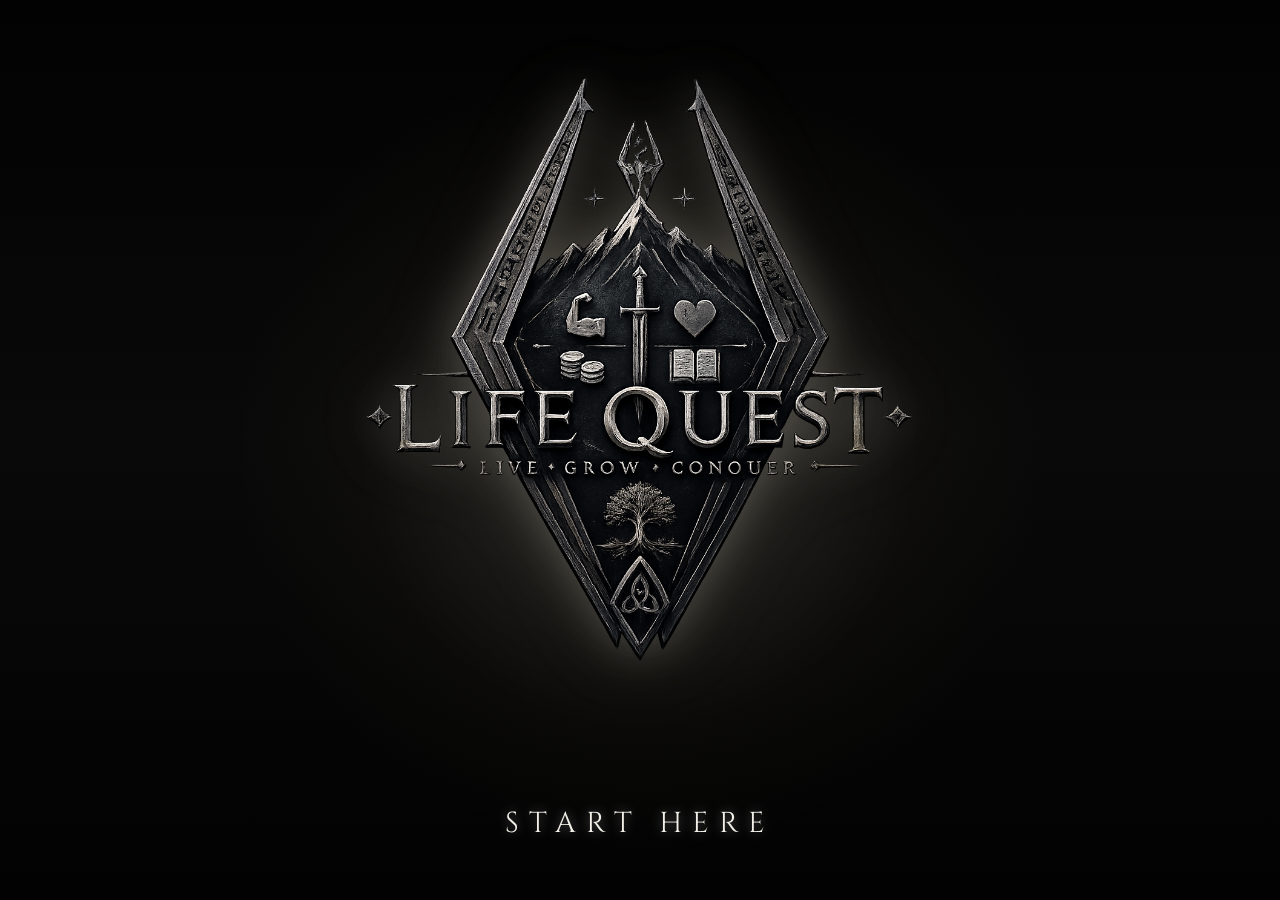
==== index.html @ 82622005 "Initial Life Quest landing page" ====
<!DOCTYPE html>
<html lang="en">
<head>
  <meta charset="UTF-8">
  <meta name="viewport" content="width=device-width, initial-scale=1.0">
  <title>Life Quest</title>
  <link rel="stylesheet" href="styles.css">
</head>

<body>
  <main class="start-screen" id="startScreen">
    <div class="start-content">
      <img src="assets/logo/lifequest-logo.png" alt="Life Quest" class="hero-logo">
      <button class="start-button" id="startButton">START HERE</button>
    </div>
  </main>

  <div class="black-transition hidden" id="blackTransition"></div>

  <section class="letter-screen hidden" id="letterScreen">
    <div class="letter-box">
      <img src="assets/logo/lifequest-logo.png" alt="Life Quest" class="letter-logo">

      <h1>The Road Ahead</h1>

      <p><em>To the traveler who now holds this tool,</em></p>

      <p>For many years, I searched for a way to keep track of the life I was trying to build.</p>

      <p>There were lists, calendars, notes, reminders, goals, plans, and scattered scraps of ambition hidden in every corner of my world. Some helped for a time. Most faded. None of them felt like they understood the truth of it.</p>

      <p>Life is not a clean list.</p>
      <p>It is a road.</p>

      <p>It is work to be done, people to care for, strength to build, rooms to restore, skills to sharpen, debts to clear, meals to prepare, places to discover, and small victories that deserve to be remembered.</p>

      <p>I did not need another place to store chores.</p>
      <p>I needed a way to see the adventure inside them.</p>
      <p>So this tool was forged.</p>

      <p>Life Quest was made to turn real life into quests. Not to escape the world, but to walk through it with purpose. Not to pretend you are someone else, but to remember that you are already the one holding the sword.</p>

      <p>Some quests will be written by your own hand.</p>
      <p>Some will be offered by the realm.</p>
      <p>Some paths will remain locked until they have been earned.</p>

      <p>This tool will not walk the road for you. It will not shout every answer. It will not remove the weight from your pack.</p>

      <p>But it may help you see the path.</p>
      <p>It may help you begin again.</p>
      <p>And it may help you notice that the small task in front of you was never small at all. It was part of the larger quest.</p>

      <p>I leave this now in your hands.</p>

      <p>Begin where you are.<br>
      Gather what you can.<br>
      Complete the next quest.</p>

      <p class="final-line"><em>The road ahead is yours.</em></p>

      <form class="join-form">
        <input type="email" placeholder="Enter your email" required>
        <button type="submit">Join Life Quest</button>
      </form>
    </div>
  </section>

  <script src="script.js"></script>
</body>
</html>
---- styles.css ----
@import url('https://fonts.googleapis.com/css2?family=Cinzel:wght@400;500;600&family=Cormorant+Garamond:ital,wght@0,400;0,500;1,400&family=Tangerine:wght@400;700&display=swap');

* {
  box-sizing: border-box;
}

body {
  margin: 0;
  background: #020202;
  color: #f2f0e8;
  font-family: "Cormorant Garamond", serif;
  overflow-x: hidden;
}

/* START SCREEN */

.start-screen {
  min-height: 100vh;
  display: flex;
  align-items: center;
  justify-content: center;
  padding: 32px;
  text-align: center;
  background:
    radial-gradient(circle at center, rgba(255, 255, 255, 0.10), transparent 36%),
    radial-gradient(circle at center, rgba(215, 196, 141, 0.08), transparent 52%),
    linear-gradient(to bottom, #020202 0%, #090909 48%, #020202 100%);
}

.start-content {
  width: 100%;
  max-width: 900px;
  min-height: 72vh;
  display: flex;
  flex-direction: column;
  align-items: center;
  justify-content: center;
}

.hero-logo {
  width: min(620px, 92vw);
  display: block;
  margin: 0 auto clamp(90px, 14vh, 150px);
  opacity: 0;
  animation: logoFadeIn 2.2s ease forwards;
  filter:
    drop-shadow(0 0 22px rgba(255, 255, 255, 0.18))
    drop-shadow(0 0 36px rgba(215, 196, 141, 0.10));
}

@keyframes logoFadeIn {
  from {
    opacity: 0;
    transform: translateY(10px);
  }

  to {
    opacity: 1;
    transform: translateY(0);
  }
}

.start-button {
  font-family: "Cinzel", serif;
  background: transparent;
  border: none;
  color: #f2f0e8;
  font-size: clamp(1.1rem, 3.6vw, 1.8rem);
  letter-spacing: clamp(5px, 1.4vw, 10px);
  cursor: pointer;
  opacity: 0;
  animation:
    startAppear 1.4s ease forwards 1.6s,
    breathe 3.2s ease-in-out infinite 3s;
  text-shadow: 0 0 12px rgba(255, 255, 255, 0.42);
}

.start-button:hover {
  color: #d7c48d;
}

@keyframes startAppear {
  to {
    opacity: 1;
  }
}

@keyframes breathe {
  0%, 100% {
    opacity: 0.32;
  }

  45%, 55% {
    opacity: 1;
  }
}

/* TRANSITIONS */

.hidden {
  display: none;
}

.fade-out {
  animation: fadeOut 1.15s ease forwards;
}

@keyframes fadeOut {
  to {
    opacity: 0;
  }
}

.black-transition {
  position: fixed;
  inset: 0;
  background: #000;
  z-index: 10;
  opacity: 0;
}

.black-transition.active {
  display: block;
  animation: blackHold 1.65s ease forwards;
}

@keyframes blackHold {
  0% { opacity: 0; }
  28% { opacity: 1; }
  72% { opacity: 1; }
  100% { opacity: 0; }
}

/* LETTER PAGE */

.letter-screen {
  min-height: 100vh;
  padding: 90px 22px 110px;
  background:
    radial-gradient(circle at center top, rgba(215, 196, 141, 0.08), transparent 36%),
    linear-gradient(rgba(0, 0, 0, 0.84), rgba(0, 0, 0, 0.96)),
    #050505;
  opacity: 0;
}

.letter-screen.fade-in {
  animation: letterReveal 1.8s ease forwards;
}

@keyframes letterReveal {
  from {
    opacity: 0;
    transform: translateY(14px);
  }

  to {
    opacity: 1;
    transform: translateY(0);
  }
}

.letter-box {
  position: relative;
  max-width: 820px;
  margin: 0 auto;
  padding: clamp(44px, 7vw, 78px) clamp(28px, 7vw, 72px);
  background:
    linear-gradient(90deg, rgba(255, 255, 255, 0.035), transparent 14%, transparent 86%, rgba(255, 255, 255, 0.025)),
    radial-gradient(circle at center, rgba(255, 255, 255, 0.045), transparent 62%),
    linear-gradient(135deg, rgba(255, 255, 255, 0.035), rgba(0, 0, 0, 0.32)),
    rgba(0, 0, 0, 0.66);
  border: 1px solid rgba(242, 240, 232, 0.22);
  border-radius: 2px;
  box-shadow:
    0 0 90px rgba(0, 0, 0, 0.82),
    inset 0 0 54px rgba(255, 255, 255, 0.035),
    inset 0 0 110px rgba(0, 0, 0, 0.45);
  line-height: 1.86;
  font-size: clamp(1.18rem, 2.25vw, 1.36rem);
}

.letter-box::before,
.letter-box::after {
  content: "";
  position: absolute;
  left: 22px;
  right: 22px;
  height: 1px;
  background: linear-gradient(to right, transparent, rgba(242, 240, 232, 0.42), transparent);
}

.letter-box::before {
  top: 22px;
}

.letter-box::after {
  bottom: 22px;
}

.letter-logo {
  display: block;
  width: min(170px, 42vw);
  margin: 0 auto 34px;
  opacity: 0.78;
  filter: drop-shadow(0 0 14px rgba(215, 196, 141, 0.12));
}

.letter-box h1 {
  font-family: "Cinzel", serif;
  text-align: center;
  color: #f2f0e8;
  font-size: clamp(2.1rem, 6vw, 3.3rem);
  font-weight: 400;
  letter-spacing: 5px;
  margin: 0 0 18px;
}

.letter-box h1::before,
.letter-box h1::after {
  content: "";
  display: block;
  width: min(220px, 58vw);
  height: 1px;
  margin: 0 auto 24px;
  background: linear-gradient(to right, transparent, rgba(242, 240, 232, 0.62), transparent);
}

.letter-box h1::after {
  margin: 24px auto 48px;
}

.letter-box p {
  margin: 0 0 24px;
}

.letter-box p:first-of-type,
.final-line {
  font-family: "Tangerine", cursive;
  font-weight: 700;
  text-align: center;
  color: #d7c48d;
  line-height: 1.1;
}

.letter-box p:first-of-type {
  font-size: clamp(2.3rem, 6vw, 3.4rem);
  margin-bottom: 42px;
}

.final-line {
  font-size: clamp(2.5rem, 6vw, 3.8rem);
  margin-top: 58px;
}

/* JOIN FORM */

.join-form {
  margin: 64px auto 0;
  max-width: 460px;
  display: flex;
  flex-direction: column;
  gap: 16px;
}

.join-form input {
  width: 100%;
  padding: 15px 16px;
  background: rgba(5, 5, 5, 0.92);
  border: 1px solid rgba(242, 240, 232, 0.42);
  color: #f2f0e8;
  font-family: "Cormorant Garamond", serif;
  font-size: 1.16rem;
  text-align: center;
  outline: none;
}

.join-form input::placeholder {
  color: rgba(242, 240, 232, 0.56);
}

.join-form input:focus {
  border-color: #d7c48d;
  box-shadow: 0 0 12px rgba(215, 196, 141, 0.18);
}

.join-form button {
  padding: 16px;
  background: transparent;
  color: #f2f0e8;
  border: 1px solid rgba(242, 240, 232, 0.62);
  font-family: "Cinzel", serif;
  font-size: 0.95rem;
  letter-spacing: 2.6px;
  cursor: pointer;
  text-transform: uppercase;
}

.join-form button:hover {
  border-color: #d7c48d;
  color: #d7c48d;
  box-shadow: 0 0 14px rgba(215, 196, 141, 0.16);
}

/* MOBILE */

@media (max-width: 600px) {
  .start-content {
    min-height: 68vh;
  }

  .hero-logo {
    width: min(430px, 92vw);
    margin-bottom: 82px;
  }

  .letter-screen {
    padding: 46px 16px 64px;
  }

  .letter-box {
    line-height: 1.7;
  }

  .letter-box p:first-of-type {
    font-size: 2.4rem;
  }

  .final-line {
    font-size: 2.6rem;
  }

  .start-button {
    letter-spacing: 4px;
  }
}
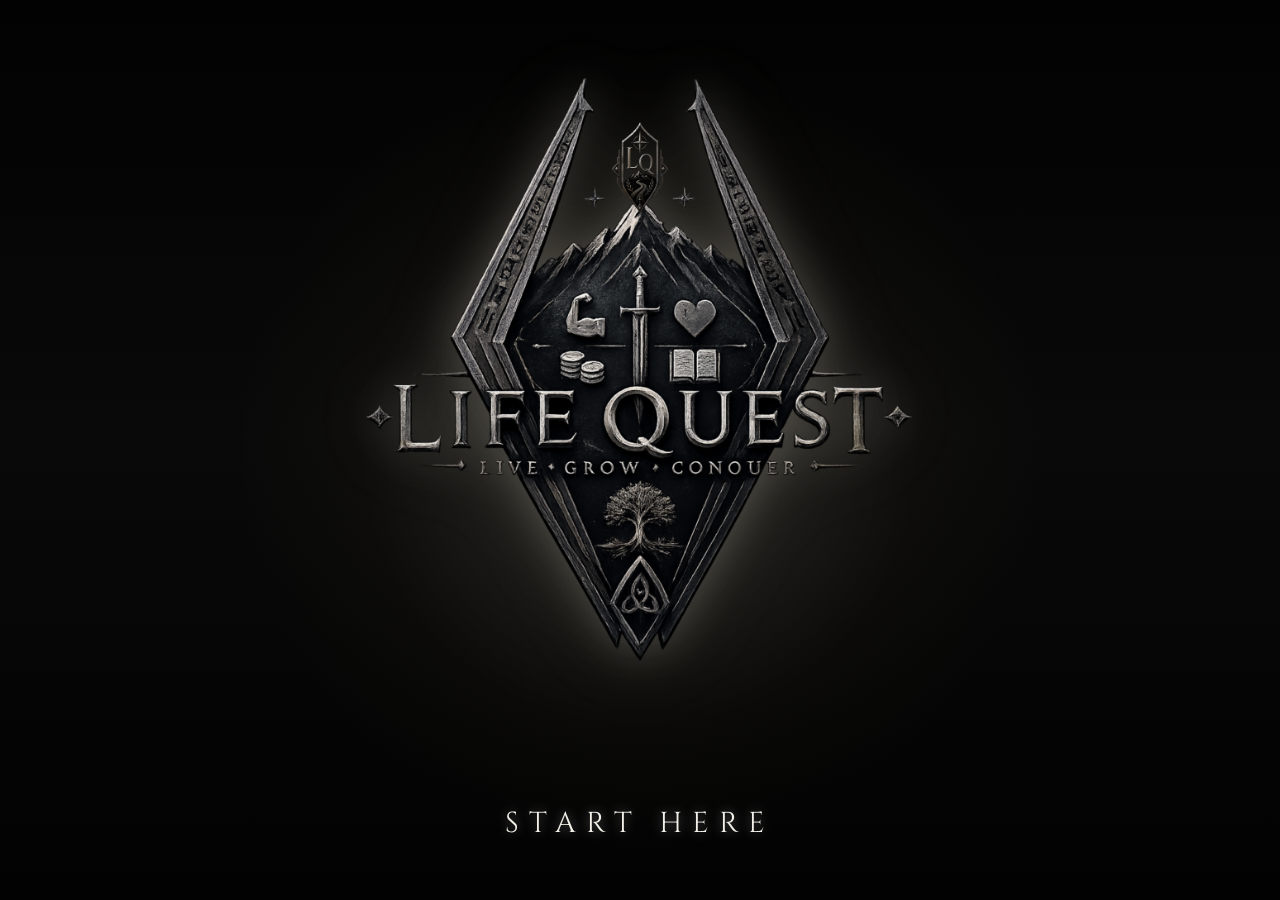
==== commit c5dc6c57: "v.2 lifequestapp.ca v.2" ====
--- a/index.html
+++ b/index.html
@@ -3,15 +3,36 @@
 <head>
   <meta charset="UTF-8">
   <meta name="viewport" content="width=device-width, initial-scale=1.0">
-  <title>Life Quest</title>
+  <title>Life Quest | A Real-Life RPG App for Building a Better Life</title>
+  <meta name="description" content="Life Quest is a real-life RPG app that turns goals, tasks, journals, inventory, and personal growth into meaningful quests. Build a good life on purpose.">
+  <meta name="theme-color" content="#050505">
+
+  <meta property="og:title" content="Life Quest — Life Isn’t a Checklist. It’s a Quest.">
+  <meta property="og:description" content="A real-life RPG app for returning to real life, tracking quests, building skills, and living with purpose.">
+  <meta property="og:type" content="website">
+  <meta property="og:url" content="https://lifequestapp.ca/">
+  <meta property="og:image" content="https://lifequestapp.ca/assets/logo/lifequest-logo.png">
+
+  <meta name="twitter:card" content="summary_large_image">
+  <meta name="twitter:title" content="Life Quest — Life Isn’t a Checklist. It’s a Quest.">
+  <meta name="twitter:description" content="A real-life RPG app for returning to real life, tracking quests, building skills, and living with purpose.">
+  <meta name="twitter:image" content="https://lifequestapp.ca/assets/logo/lifequest-logo.png">
   <link rel="stylesheet" href="styles.css">
 </head>
 
 <body>
+
+  <!-- Hidden Netlify form detection -->
+  <form name="join-life-quest" method="POST" data-netlify="true" netlify-honeypot="bot-field" hidden>
+    <input type="hidden" name="form-name" value="join-life-quest">
+    <input type="email" name="email">
+    <input name="bot-field">
+  </form>
+
   <main class="start-screen" id="startScreen">
     <div class="start-content">
       <img src="assets/logo/lifequest-logo.png" alt="Life Quest" class="hero-logo">
-      <button class="start-button" id="startButton">START HERE</button>
+      <button type="button" class="start-button" id="startButton">START HERE</button>
     </div>
   </main>
 
@@ -21,7 +42,9 @@
     <div class="letter-box">
       <img src="assets/logo/lifequest-logo.png" alt="Life Quest" class="letter-logo">
 
-      <h1>The Road Ahead</h1>
+      <h1>Life Quest</h1>
+      <p class="letter-subtitle">A real-life RPG for returning to real life.</p>
+      <h2>The Road Ahead</h2>
 
       <p><em>To the traveler who now holds this tool,</em></p>
 
@@ -38,11 +61,7 @@
       <p>I needed a way to see the adventure inside them.</p>
       <p>So this tool was forged.</p>
 
-      <p>Life Quest was made to turn real life into quests. Not to escape the world, but to walk through it with purpose. Not to pretend you are someone else, but to remember that you are already the one holding the sword.</p>
-
-      <p>Some quests will be written by your own hand.</p>
-      <p>Some will be offered by the realm.</p>
-      <p>Some paths will remain locked until they have been earned.</p>
+      <p>Life Quest was made to turn real life into quests. Not to escape the world, but to walk through it with purpose.</p>
 
       <p>This tool will not walk the road for you. It will not shout every answer. It will not remove the weight from your pack.</p>
 
@@ -50,20 +69,75 @@
       <p>It may help you begin again.</p>
       <p>And it may help you notice that the small task in front of you was never small at all. It was part of the larger quest.</p>
 
-      <p>I leave this now in your hands.</p>
-
       <p>Begin where you are.<br>
       Gather what you can.<br>
       Complete the next quest.</p>
 
       <p class="final-line"><em>The road ahead is yours.</em></p>
 
-      <form class="join-form">
-        <input type="email" placeholder="Enter your email" required>
+      <form name="join-life-quest" method="POST" data-netlify="true" action="/success.html" class="join-form">
+        <input type="hidden" name="form-name" value="join-life-quest">
+        <input type="email" name="email" placeholder="Enter your email" required>
         <button type="submit">Join Life Quest</button>
       </form>
+
+      <div class="letter-links" aria-label="Life Quest social links">
+        <p class="letter-links-note">Follow the road as it is being built.</p>
+        <a href="https://www.instagram.com/getlifequest/" target="_blank" rel="noopener noreferrer">Instagram</a>
+        <a href="https://www.youtube.com/@LifeQuestApp-r8x" target="_blank" rel="noopener noreferrer">YouTube</a>
+        <a href="https://www.facebook.com/profile.php?id=61591769700104" target="_blank" rel="noopener noreferrer">Facebook</a>
+        <a href="https://discord.gg/BAJ6yh2Gr" target="_blank" rel="noopener noreferrer">Discord</a>
+      </div>
+
+      <section class="content-section" id="faq" aria-labelledby="faq-title">
+        <h2 id="faq-title">Questions from the Road</h2>
+
+        <div class="faq-item">
+          <h3>What is Life Quest?</h3>
+          <p>Life Quest is a real-life RPG app for turning ordinary life into quests, records, resources, and progress. It is built to help people return to real life with more purpose.</p>
+        </div>
+
+        <div class="faq-item">
+          <h3>Is this just another productivity app?</h3>
+          <p>No. Life Quest brings simple quests, journals, inventory, maps, and progress together so real life feels connected.</p>
+        </div>
+
+        <div class="faq-item">
+          <h3>Does Life Quest use streaks?</h3>
+          <p>No. Life Quest is not built around streak guilt. Life is lived in seasons. If you leave for a while, the app should help you return, not remind you that you failed.</p>
+        </div>
+
+        <div class="contact-actions">
+          <a href="faq.html">Read the FAQ</a>
+        </div>
+      </section>
+
+      <section class="content-section" id="contact" aria-labelledby="contact-title">
+        <h2 id="contact-title">Contact</h2>
+        <p>Life Quest is being built in public, one quest at a time. For updates, questions, or early interest, join the list above or follow the project below.</p>
+
+        <div class="contact-actions">
+          <a href="contact.html">Contact</a>
+          <a href="https://www.instagram.com/getlifequest/" target="_blank" rel="noopener noreferrer">Instagram</a>
+          <a href="https://www.youtube.com/@LifeQuestApp-r8x" target="_blank" rel="noopener noreferrer">YouTube</a>
+          <a href="https://www.facebook.com/profile.php?id=61591769700104" target="_blank" rel="noopener noreferrer">Facebook</a>
+          <a href="https://discord.gg/BAJ6yh2Gr" target="_blank" rel="noopener noreferrer">Discord</a>
+        </div>
+      </section>
     </div>
   </section>
+
+  <script type="application/ld+json">
+    {
+      "@context": "https://schema.org",
+      "@type": "SoftwareApplication",
+      "name": "Life Quest",
+      "applicationCategory": "LifestyleApplication",
+      "operatingSystem": "iOS",
+      "description": "Life Quest is a real-life RPG app that turns goals, tasks, journals, inventory, and personal growth into meaningful quests.",
+      "url": "https://lifequestapp.ca/"
+    }
+  </script>
 
   <script src="script.js"></script>
 </body>
--- a/styles.css
+++ b/styles.css
@@ -1,9 +1,9 @@
 @import url('https://fonts.googleapis.com/css2?family=Cinzel:wght@400;500;600&family=Cormorant+Garamond:ital,wght@0,400;0,500;1,400&family=Tangerine:wght@400;700&display=swap');
-
+ 
 * {
   box-sizing: border-box;
 }
-
+ 
 body {
   margin: 0;
   background: #020202;
@@ -11,9 +11,9 @@
   font-family: "Cormorant Garamond", serif;
   overflow-x: hidden;
 }
-
+ 
 /* START SCREEN */
-
+ 
 .start-screen {
   min-height: 100vh;
   display: flex;
@@ -26,7 +26,7 @@
     radial-gradient(circle at center, rgba(215, 196, 141, 0.08), transparent 52%),
     linear-gradient(to bottom, #020202 0%, #090909 48%, #020202 100%);
 }
-
+ 
 .start-content {
   width: 100%;
   max-width: 900px;
@@ -36,7 +36,7 @@
   align-items: center;
   justify-content: center;
 }
-
+ 
 .hero-logo {
   width: min(620px, 92vw);
   display: block;
@@ -47,19 +47,19 @@
     drop-shadow(0 0 22px rgba(255, 255, 255, 0.18))
     drop-shadow(0 0 36px rgba(215, 196, 141, 0.10));
 }
-
+ 
 @keyframes logoFadeIn {
   from {
     opacity: 0;
     transform: translateY(10px);
   }
-
+ 
   to {
     opacity: 1;
     transform: translateY(0);
   }
 }
-
+ 
 .start-button {
   font-family: "Cinzel", serif;
   background: transparent;
@@ -74,65 +74,78 @@
     breathe 3.2s ease-in-out infinite 3s;
   text-shadow: 0 0 12px rgba(255, 255, 255, 0.42);
 }
-
+ 
 .start-button:hover {
   color: #d7c48d;
 }
-
+ 
 @keyframes startAppear {
   to {
     opacity: 1;
   }
 }
-
+ 
 @keyframes breathe {
   0%, 100% {
     opacity: 0.32;
   }
-
+ 
   45%, 55% {
     opacity: 1;
   }
 }
-
+ 
 /* TRANSITIONS */
-
+ 
 .hidden {
   display: none;
 }
-
+ 
 .fade-out {
   animation: fadeOut 1.15s ease forwards;
 }
-
+ 
 @keyframes fadeOut {
   to {
     opacity: 0;
   }
 }
-
+ 
 .black-transition {
   position: fixed;
   inset: 0;
-  background: #000;
   z-index: 10;
   opacity: 0;
-}
-
+  /* Safety net: even if JS ever leaves "active" and "hidden" on this
+     element at the same time again, it must never intercept clicks
+     unless it is actually mid-animation. */
+  pointer-events: none;
+}
+ 
 .black-transition.active {
   display: block;
+  pointer-events: auto;
   animation: blackHold 1.65s ease forwards;
 }
-
+ 
+/* Belt-and-suspenders: if "hidden" and "active" ever co-occur, hidden
+   must always win. This selector matches both classes together, so its
+   specificity (0,2,0) ties .black-transition.active on specificity, and
+   being later in source order lets it win the cascade, forcing display:none. */
+.black-transition.active.hidden {
+  display: none;
+  pointer-events: none;
+}
+ 
 @keyframes blackHold {
   0% { opacity: 0; }
   28% { opacity: 1; }
   72% { opacity: 1; }
   100% { opacity: 0; }
 }
-
+ 
 /* LETTER PAGE */
-
+ 
 .letter-screen {
   min-height: 100vh;
   padding: 90px 22px 110px;
@@ -142,23 +155,23 @@
     #050505;
   opacity: 0;
 }
-
+ 
 .letter-screen.fade-in {
   animation: letterReveal 1.8s ease forwards;
 }
-
+ 
 @keyframes letterReveal {
   from {
     opacity: 0;
     transform: translateY(14px);
   }
-
+ 
   to {
     opacity: 1;
     transform: translateY(0);
   }
 }
-
+ 
 .letter-box {
   position: relative;
   max-width: 820px;
@@ -178,7 +191,7 @@
   line-height: 1.86;
   font-size: clamp(1.18rem, 2.25vw, 1.36rem);
 }
-
+ 
 .letter-box::before,
 .letter-box::after {
   content: "";
@@ -187,16 +200,17 @@
   right: 22px;
   height: 1px;
   background: linear-gradient(to right, transparent, rgba(242, 240, 232, 0.42), transparent);
-}
-
+  pointer-events: none;
+}
+ 
 .letter-box::before {
   top: 22px;
 }
-
+ 
 .letter-box::after {
   bottom: 22px;
 }
-
+ 
 .letter-logo {
   display: block;
   width: min(170px, 42vw);
@@ -204,7 +218,7 @@
   opacity: 0.78;
   filter: drop-shadow(0 0 14px rgba(215, 196, 141, 0.12));
 }
-
+ 
 .letter-box h1 {
   font-family: "Cinzel", serif;
   text-align: center;
@@ -214,7 +228,7 @@
   letter-spacing: 5px;
   margin: 0 0 18px;
 }
-
+ 
 .letter-box h1::before,
 .letter-box h1::after {
   content: "";
@@ -224,15 +238,34 @@
   margin: 0 auto 24px;
   background: linear-gradient(to right, transparent, rgba(242, 240, 232, 0.62), transparent);
 }
-
+ 
 .letter-box h1::after {
   margin: 24px auto 48px;
 }
 
+.letter-box h2 {
+  margin: 26px 0 36px;
+  font-family: "Cinzel", serif;
+  font-weight: 400;
+  font-size: clamp(1.7rem, 5vw, 2.65rem);
+  letter-spacing: 3px;
+  color: #d7c48d;
+  text-align: center;
+}
+
+.letter-subtitle {
+  margin: -16px auto 34px;
+  max-width: 620px;
+  font-family: "Cormorant Garamond", serif;
+  font-size: clamp(1.15rem, 3vw, 1.5rem);
+  color: rgba(242, 240, 232, 0.68);
+  text-align: center;
+}
+ 
 .letter-box p {
   margin: 0 0 24px;
 }
-
+ 
 .letter-box p:first-of-type,
 .final-line {
   font-family: "Tangerine", cursive;
@@ -241,27 +274,84 @@
   color: #d7c48d;
   line-height: 1.1;
 }
-
+ 
 .letter-box p:first-of-type {
   font-size: clamp(2.3rem, 6vw, 3.4rem);
   margin-bottom: 42px;
 }
-
+ 
 .final-line {
   font-size: clamp(2.5rem, 6vw, 3.8rem);
   margin-top: 58px;
 }
+ 
+/* LETTER SOCIAL LINKS */
+
+.letter-links {
+  margin: 56px auto 0;
+  display: flex;
+  flex-wrap: wrap;
+  align-items: center;
+  justify-content: center;
+  gap: 14px;
+  text-align: center;
+}
+
+.letter-links a {
+  display: inline-flex;
+  align-items: center;
+  justify-content: center;
+  min-width: 138px;
+  padding: 11px 16px;
+  color: #f2f0e8;
+  border: 1px solid rgba(242, 240, 232, 0.38);
+  background: rgba(5, 5, 5, 0.56);
+  font-family: "Cinzel", serif;
+  font-size: 0.78rem;
+  letter-spacing: 2px;
+  text-decoration: none;
+  text-transform: uppercase;
+  transition: border-color 0.25s ease, color 0.25s ease, box-shadow 0.25s ease, background 0.25s ease;
+}
+
+.letter-links a:hover,
+.letter-links a:focus-visible {
+  color: #d7c48d;
+  border-color: #d7c48d;
+  background: rgba(215, 196, 141, 0.06);
+  box-shadow: 0 0 14px rgba(215, 196, 141, 0.15);
+  outline: none;
+}
+
+.letter-links-note {
+  width: 100%;
+  margin: 0 0 2px;
+  font-family: "Cormorant Garamond", serif;
+  font-size: 1.05rem;
+  color: rgba(242, 240, 232, 0.58);
+}
 
 /* JOIN FORM */
-
+ 
 .join-form {
   margin: 64px auto 0;
   max-width: 460px;
   display: flex;
   flex-direction: column;
   gap: 16px;
-}
-
+  /* Moved out of the mobile-only media query so the form is always
+     above any full-page overlay, on every viewport width. */
+  position: relative;
+  z-index: 20;
+}
+ 
+.join-form input,
+.join-form button {
+  position: relative;
+  z-index: 20;
+  pointer-events: auto;
+}
+ 
 .join-form input {
   width: 100%;
   padding: 15px 16px;
@@ -273,16 +363,16 @@
   text-align: center;
   outline: none;
 }
-
+ 
 .join-form input::placeholder {
   color: rgba(242, 240, 232, 0.56);
 }
-
+ 
 .join-form input:focus {
   border-color: #d7c48d;
   box-shadow: 0 0 12px rgba(215, 196, 141, 0.18);
 }
-
+ 
 .join-form button {
   padding: 16px;
   background: transparent;
@@ -294,42 +384,150 @@
   cursor: pointer;
   text-transform: uppercase;
 }
-
+ 
 .join-form button:hover {
   border-color: #d7c48d;
   color: #d7c48d;
   box-shadow: 0 0 14px rgba(215, 196, 141, 0.16);
 }
+ 
+/* SIMPLE CONTENT SECTIONS */
+
+.content-section {
+  max-width: 820px;
+  margin: 74px auto 0;
+  padding: clamp(34px, 6vw, 56px) clamp(24px, 6vw, 56px);
+  background:
+    linear-gradient(135deg, rgba(255, 255, 255, 0.032), rgba(0, 0, 0, 0.30)),
+    rgba(0, 0, 0, 0.58);
+  border: 1px solid rgba(242, 240, 232, 0.18);
+  box-shadow:
+    0 0 70px rgba(0, 0, 0, 0.62),
+    inset 0 0 42px rgba(255, 255, 255, 0.025);
+}
+
+.content-section h2 {
+  margin: 0 0 28px;
+  font-family: "Cinzel", serif;
+  font-size: clamp(1.45rem, 4vw, 2rem);
+  font-weight: 400;
+  letter-spacing: 2px;
+  text-align: center;
+  color: #f2f0e8;
+}
+
+.content-section h3 {
+  margin: 26px 0 10px;
+  font-family: "Cormorant Garamond", serif;
+  font-size: clamp(1.35rem, 3vw, 1.65rem);
+  font-weight: 600;
+  letter-spacing: 0.4px;
+  color: #d7c48d;
+}
+
+.content-section p {
+  margin: 0 0 18px;
+  font-family: "Cormorant Garamond", serif;
+  font-size: clamp(1.08rem, 2.5vw, 1.22rem);
+  line-height: 1.65;
+  color: rgba(242, 240, 232, 0.78);
+}
+
+.content-section a {
+  color: #d7c48d;
+  text-decoration: none;
+  border-bottom: 1px solid rgba(215, 196, 141, 0.38);
+}
+
+.content-section a:hover,
+.content-section a:focus-visible {
+  color: #f2f0e8;
+  border-bottom-color: #f2f0e8;
+  outline: none;
+}
+
+.faq-item + .faq-item {
+  margin-top: 28px;
+  padding-top: 24px;
+  border-top: 1px solid rgba(242, 240, 232, 0.12);
+}
+
+.contact-actions {
+  display: flex;
+  flex-wrap: wrap;
+  justify-content: center;
+  gap: 14px;
+  margin-top: 28px;
+}
+
+.contact-actions a {
+  display: inline-flex;
+  align-items: center;
+  justify-content: center;
+  min-width: 150px;
+  padding: 12px 16px;
+  border: 1px solid rgba(242, 240, 232, 0.38);
+  background: rgba(5, 5, 5, 0.56);
+  color: #f2f0e8;
+  font-family: "Cinzel", serif;
+  font-size: 0.78rem;
+  letter-spacing: 2px;
+  text-transform: uppercase;
+  text-decoration: none;
+}
+
+.contact-actions a:hover,
+.contact-actions a:focus-visible {
+  color: #d7c48d;
+  border-color: #d7c48d;
+  box-shadow: 0 0 14px rgba(215, 196, 141, 0.15);
+  outline: none;
+}
 
 /* MOBILE */
-
+ 
 @media (max-width: 600px) {
   .start-content {
     min-height: 68vh;
   }
-
+ 
   .hero-logo {
     width: min(430px, 92vw);
     margin-bottom: 82px;
   }
-
+ 
   .letter-screen {
     padding: 46px 16px 64px;
   }
-
+ 
   .letter-box {
     line-height: 1.7;
   }
-
+ 
   .letter-box p:first-of-type {
     font-size: 2.4rem;
   }
-
+ 
   .final-line {
     font-size: 2.6rem;
   }
-
+ 
   .start-button {
     letter-spacing: 4px;
   }
-}+
+  .letter-links {
+    gap: 10px;
+    margin-top: 42px;
+  }
+
+  .letter-links a,
+  .contact-actions a {
+    width: 100%;
+  }
+
+  .content-section {
+    margin-top: 52px;
+  }
+}
+ 
